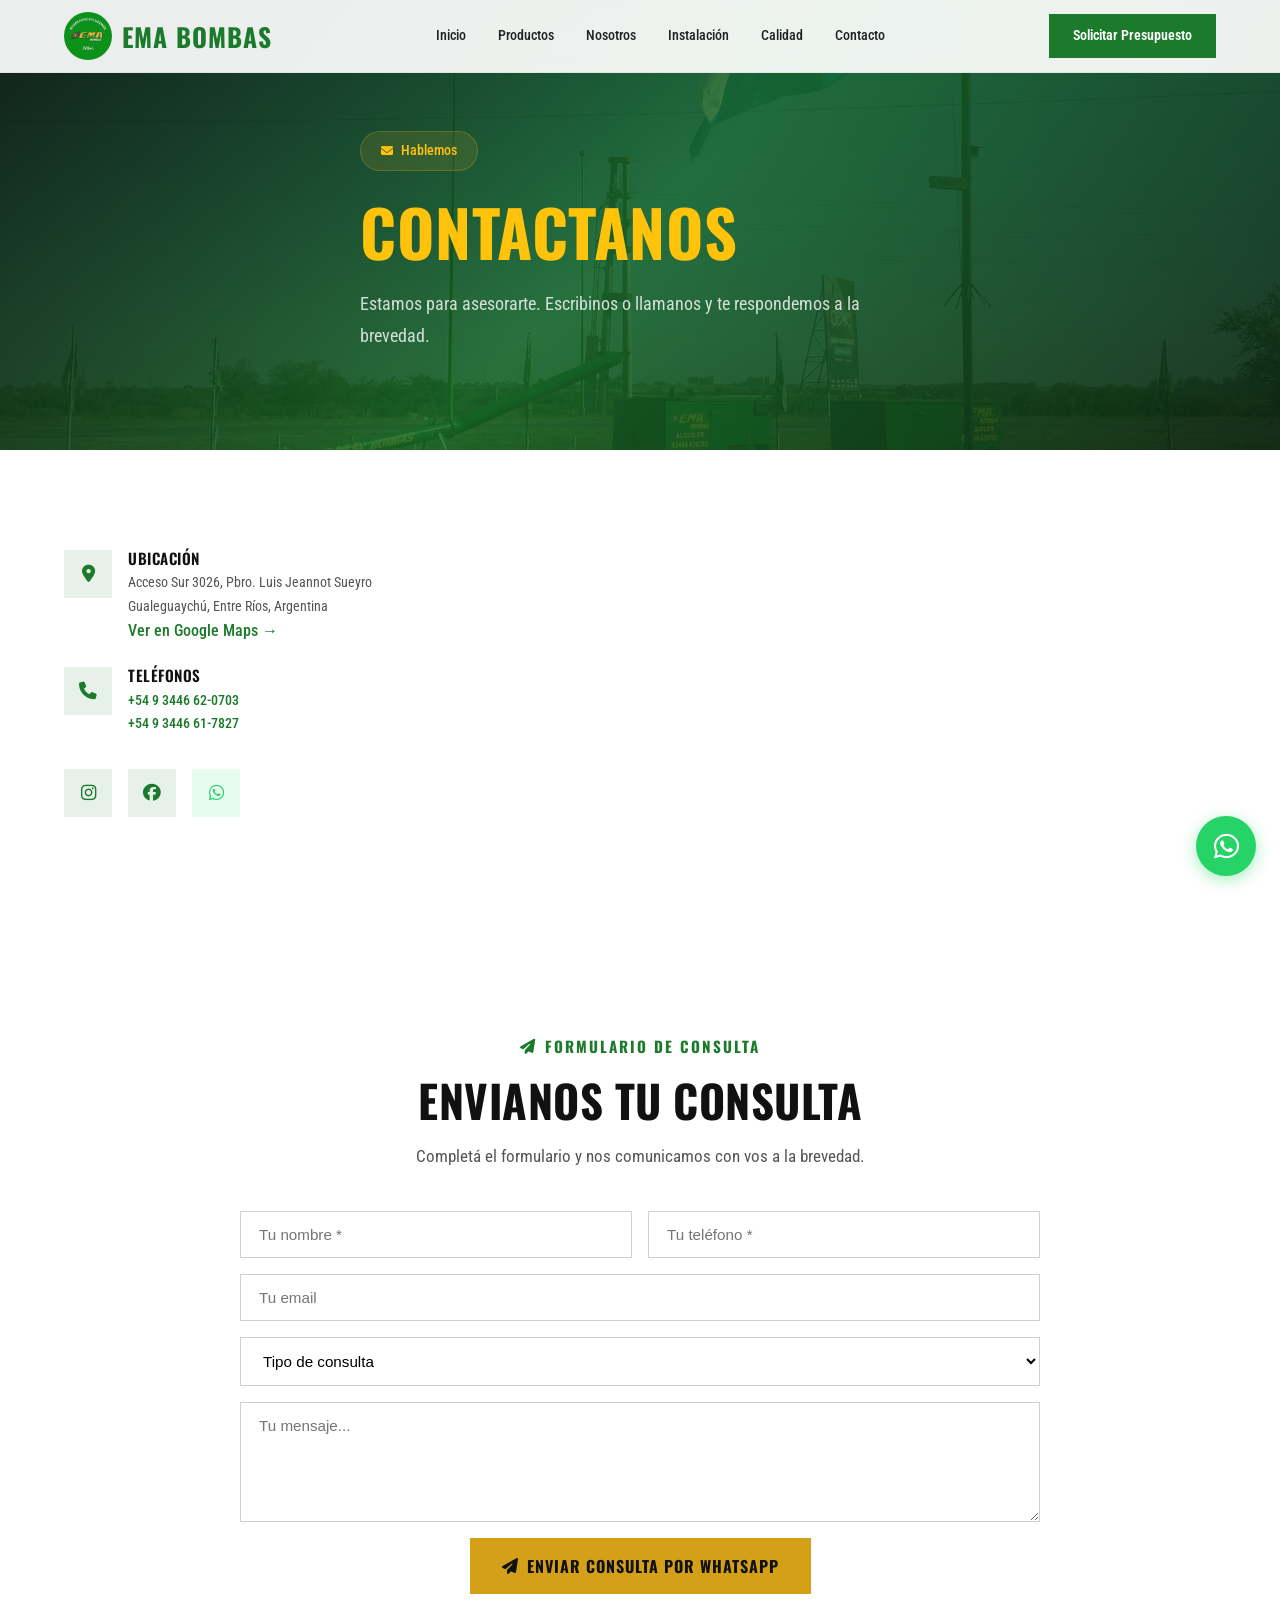
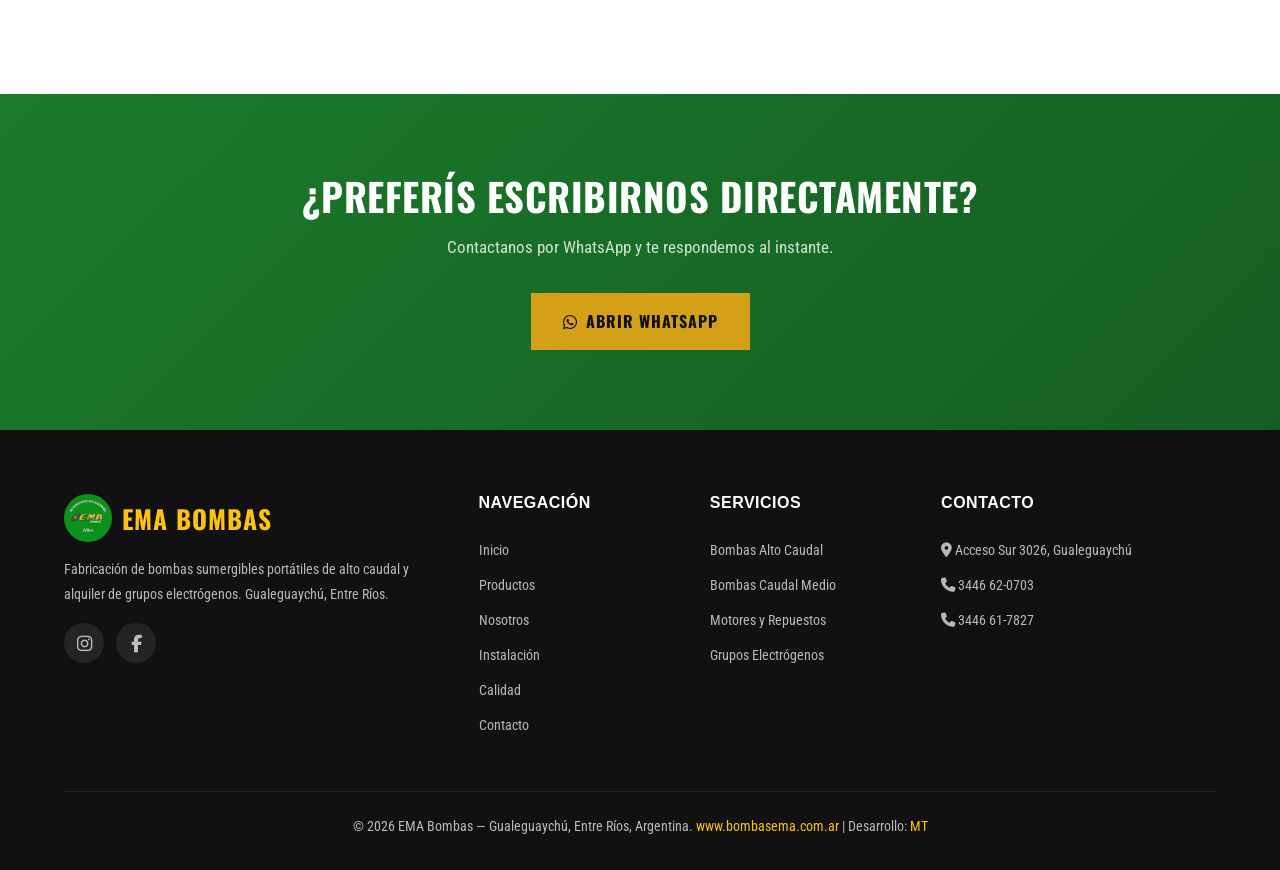
==== contacto.html @ 2de082cf "feat: sitio web EMA Bombas - versión inicial" ====
<!DOCTYPE html>
<html lang="es">
<head>
  <meta charset="UTF-8">
  <meta name="viewport" content="width=device-width, initial-scale=1.0">
  <title>Contacto | EMA Bombas - Presupuestos y Consultas - Gualeguaychú</title>
  <meta name="description" content="Contactá a EMA Bombas para presupuestos de bombas sumergibles portátiles y alquiler de grupos electrógenos. Gualeguaychú, Entre Ríos. Tel: 3446 62-0703.">
  <meta name="keywords" content="contacto EMA Bombas, presupuesto bombas sumergibles, comprar bomba agua Gualeguaychú, alquiler grupo electrógeno">
  <meta name="robots" content="index, follow">
  <meta name="geo.region" content="AR-ER">
  <meta name="geo.placename" content="Gualeguaychú">
  <link rel="canonical" href="https://www.bombasema.com.ar/contacto.html">
  <link rel="stylesheet" href="styles.css">
  <link rel="stylesheet" href="https://cdnjs.cloudflare.com/ajax/libs/font-awesome/6.5.1/css/all.min.css">
</head>
<body>
  <nav class="navbar" id="navbar">
    <div class="container">
      <a href="index.html" class="navbar__logo"><img src="assets/img/logo.webp" alt="Logo EMA Bombas" width="48" height="48"><span>EMA BOMBAS</span></a>
      <div class="navbar__links" id="navLinks"><a href="index.html">Inicio</a><a href="productos.html">Productos</a><a href="la-empresa.html">Nosotros</a><a href="instalacion.html">Instalación</a><a href="politica-de-calidad.html">Calidad</a><a href="contacto.html">Contacto</a></div>
      <a href="contacto.html" class="navbar__cta">Solicitar Presupuesto</a>
      <button class="navbar__toggle" id="navToggle" aria-label="Abrir menú"><span></span><span></span><span></span></button>
    </div>
  </nav>

  <section class="hero" style="min-height:50vh">
    <div class="hero__bg"><img src="assets/img/bomba-bandera.webp" alt="Equipos EMA Bombas con bandera argentina"></div>
    <div class="hero__overlay"></div>
    <div class="container hero__content" style="padding:40px 0">
      <div class="hero__badge"><i class="fas fa-envelope"></i> Hablemos</div>
      <h1><span class="highlight">Contactanos</span></h1>
      <p class="hero__subtitle">Estamos para asesorarte. Escribinos o llamanos y te respondemos a la brevedad.</p>
    </div>
  </section>

  <!-- CONTACTO INFO -->
  <section class="section">
    <div class="container">
      <div class="contact__grid fade-in">
        <div class="contact__info">
          <div class="contact-item">
            <div class="contact-item__icon"><i class="fas fa-map-marker-alt"></i></div>
            <div><h4>Ubicación</h4><p>Acceso Sur 3026, Pbro. Luis Jeannot Sueyro</p><p>Gualeguaychú, Entre Ríos, Argentina</p><a href="https://maps.app.goo.gl/MPAzcUcAxipJYEYY7" target="_blank" rel="noopener">Ver en Google Maps →</a></div>
          </div>
          <div class="contact-item">
            <div class="contact-item__icon"><i class="fas fa-phone"></i></div>
            <div><h4>Teléfonos</h4><p><a href="tel:+5493446620703" style="color:var(--ema-green);font-weight:500">+54 9 3446 62-0703</a></p><p><a href="tel:+5493446617827" style="color:var(--ema-green);font-weight:500">+54 9 3446 61-7827</a></p></div>
          </div>
          <div class="contact-item" style="gap:16px;margin-top:10px">
            <a href="https://www.instagram.com/emabombas/" target="_blank" rel="noopener" class="contact-item__icon" aria-label="Instagram"><i class="fab fa-instagram"></i></a>
            <a href="https://www.facebook.com/BombasEma/" target="_blank" rel="noopener" class="contact-item__icon" aria-label="Facebook"><i class="fab fa-facebook"></i></a>
            <a href="https://wa.me/5493446620703" target="_blank" rel="noopener" class="contact-item__icon" style="background:rgba(37,211,102,0.1);color:#25D366" aria-label="WhatsApp"><i class="fab fa-whatsapp"></i></a>
          </div>
        </div>
        <div class="contact__map">
          <iframe src="https://maps.google.com/maps?q=EMA+bombas+Gualeguaych%C3%BA&t=&z=15&ie=UTF8&iwloc=&output=embed" allowfullscreen loading="lazy" title="Ubicación de EMA Bombas"></iframe>
        </div>
      </div>

      <!-- FORMULARIO -->
      <div class="contact__form fade-in" style="margin-top:64px">
        <div class="section__header" style="margin-bottom:40px">
          <span class="section__label"><i class="fas fa-paper-plane"></i> Formulario de Consulta</span>
          <h2 class="section__title">Envianos tu consulta</h2>
          <p class="section__subtitle">Completá el formulario y nos comunicamos con vos a la brevedad.</p>
        </div>
        <form id="contactForm" onsubmit="handleSubmit(event)">
          <input type="text" name="nombre" placeholder="Tu nombre *" required id="form-nombre">
          <input type="tel" name="telefono" placeholder="Tu teléfono *" required id="form-telefono">
          <input type="email" name="email" placeholder="Tu email" class="full-width" id="form-email">
          <select name="consulta" class="full-width" id="form-consulta">
            <option value="">Tipo de consulta</option>
            <option value="presupuesto-bomba">Presupuesto bomba sumergible</option>
            <option value="alquiler-generador">Alquiler grupo electrógeno</option>
            <option value="repuestos">Repuestos y accesorios</option>
            <option value="soporte">Soporte técnico</option>
            <option value="otro">Otra consulta</option>
          </select>
          <textarea name="mensaje" placeholder="Tu mensaje..." class="full-width" id="form-mensaje"></textarea>
          <button type="submit" class="btn-primary full-width"><i class="fas fa-paper-plane"></i> Enviar Consulta por WhatsApp</button>
        </form>
      </div>
    </div>
  </section>

  <section class="section section--green cta-banner">
    <div class="container">
      <h2>¿Preferís escribirnos directamente?</h2>
      <p>Contactanos por WhatsApp y te respondemos al instante.</p>
      <a href="https://wa.me/5493446620703" target="_blank" class="btn-primary"><i class="fab fa-whatsapp"></i> Abrir WhatsApp</a>
    </div>
  </section>

  <footer class="footer">
    <div class="container">
      <div class="footer__grid">
        <div class="footer__brand"><a href="index.html" class="navbar__logo"><img src="assets/img/logo.webp" alt="EMA Bombas" width="48" height="48" style="border-radius:50%"><span style="color:var(--ema-gold-light)">EMA BOMBAS</span></a><p>Fabricación de bombas sumergibles portátiles de alto caudal y alquiler de grupos electrógenos. Gualeguaychú, Entre Ríos.</p><div class="footer__social"><a href="https://www.instagram.com/emabombas/" target="_blank" rel="noopener" aria-label="Instagram"><i class="fab fa-instagram"></i></a><a href="https://www.facebook.com/BombasEma/" target="_blank" rel="noopener" aria-label="Facebook"><i class="fab fa-facebook-f"></i></a></div></div>
        <div><h4 class="footer__title">Navegación</h4><div class="footer__links"><a href="index.html">Inicio</a><a href="productos.html">Productos</a><a href="la-empresa.html">Nosotros</a><a href="instalacion.html">Instalación</a><a href="politica-de-calidad.html">Calidad</a><a href="contacto.html">Contacto</a></div></div>
        <div><h4 class="footer__title">Servicios</h4><div class="footer__links"><a href="productos.html#alto-caudal">Bombas Alto Caudal</a><a href="productos.html#caudal-medio">Bombas Caudal Medio</a><a href="productos.html#accesorios">Motores y Repuestos</a><a href="productos.html#generadores">Grupos Electrógenos</a></div></div>
        <div><h4 class="footer__title">Contacto</h4><div class="footer__links"><a href="https://maps.app.goo.gl/MPAzcUcAxipJYEYY7" target="_blank"><i class="fas fa-map-marker-alt"></i> Acceso Sur 3026, Gualeguaychú</a><a href="tel:+5493446620703"><i class="fas fa-phone"></i> 3446 62-0703</a><a href="tel:+5493446617827"><i class="fas fa-phone"></i> 3446 61-7827</a></div></div>
      </div>
      <div class="footer__bottom"><p>&copy; 2026 EMA Bombas — Gualeguaychú, Entre Ríos, Argentina. <a href="https://www.bombasema.com.ar" style="color:var(--ema-gold-light)">www.bombasema.com.ar</a> | Desarrollo: <a href="https://www.linkedin.com/in/manueltorres02" target="_blank" style="color:var(--ema-gold-light)">MT</a></p></div>
    </div>
  </footer>
  <a href="https://wa.me/5493446620703" target="_blank" class="whatsapp-float" aria-label="WhatsApp"><i class="fab fa-whatsapp"></i></a>
  <script>
    window.addEventListener('scroll',()=>{document.getElementById('navbar').classList.toggle('scrolled',window.scrollY>50)});
    document.getElementById('navToggle').addEventListener('click',()=>{document.getElementById('navLinks').classList.toggle('active')});
    document.querySelectorAll('.navbar__links a').forEach(a=>{a.addEventListener('click',()=>document.getElementById('navLinks').classList.remove('active'))});
    const observer=new IntersectionObserver(e=>{e.forEach(e=>{if(e.isIntersecting){e.target.classList.add('visible');observer.unobserve(e.target)}})},{threshold:0.1});
    document.querySelectorAll('.fade-in,.fade-in-left,.fade-in-right').forEach(el=>observer.observe(el));
    function handleSubmit(e){e.preventDefault();const f=e.target;const msg=`Hola EMA Bombas! Soy ${f.nombre.value}. ${f.consulta.value?'Consulta: '+f.consulta.value+'. ':''}${f.mensaje.value||''}. Mi tel: ${f.telefono.value}`;window.open(`https://wa.me/5493446620703?text=${encodeURIComponent(msg)}`,'_blank')}
  </script>
</body>
</html>
---- styles.css ----
/* ===== EMA BOMBAS - Design System ===== */
@import url('https://fonts.googleapis.com/css2?family=Oswald:wght@400;500;600;700&family=Roboto+Condensed:wght@400;500;700&display=swap');

:root {
  --ema-green: #1B7A2B;
  --ema-green-dark: #145E21;
  --ema-green-light: #2A9D3A;
  --ema-gold: #D4A017;
  --ema-gold-light: #FFC30B;
  --ema-gold-dark: #A67B00;
  --ema-white: #FFFFFF;
  --ema-off-white: #EAEAEA;
  --ema-dark: #111111;
  --ema-gray: #555555;
  --ema-gray-light: #D0D0D0;
  --ema-gray-dark: #222222;
  --shadow-sm: none;
  --shadow-md: none;
  --shadow-lg: none;
  --shadow-xl: none;
  --radius-sm: 0px;
  --radius-md: 0px;
  --radius-lg: 0px;
  --radius-xl: 0px;
  --transition: 0.15s ease-in-out;
}

*, *::before, *::after { box-sizing: border-box; margin: 0; padding: 0; }

html { scroll-behavior: smooth; font-size: 16px; }

body {
  font-family: 'Roboto Condensed', sans-serif;
  color: var(--ema-dark);
  background: var(--ema-white);
  line-height: 1.6;
  overflow-x: hidden;
}

h1, h2, h3, h4, h5, h6 { font-family: 'Oswald', sans-serif; line-height: 1.15; text-transform: uppercase; letter-spacing: 0.5px; }

a { text-decoration: none; color: inherit; transition: var(--transition); }
img { max-width: 100%; height: auto; display: block; }
ul { list-style: none; }

.container { max-width: 1200px; margin: 0 auto; padding: 0 24px; }

/* ===== NAVBAR ===== */
.navbar {
  position: fixed; top: 0; left: 0; right: 0; z-index: 1000;
  background: rgba(255,255,255,0.92);
  backdrop-filter: blur(20px); -webkit-backdrop-filter: blur(20px);
  border-bottom: 1px solid rgba(27,122,43,0.08);
  transition: var(--transition);
}
.navbar.scrolled { box-shadow: var(--shadow-sm); }
.navbar .container {
  display: flex; align-items: center; justify-content: space-between;
  height: 72px;
}
.navbar__logo { display: flex; align-items: center; gap: 10px; }
.navbar__logo img { height: 48px; width: 48px; object-fit: contain; border-radius: 50%; }
.navbar__logo span {
  font-family: 'Oswald', sans-serif; font-weight: 700; font-size: 1.6rem;
  color: var(--ema-green); letter-spacing: 1px; text-transform: uppercase;
}
.navbar__links { display: flex; gap: 32px; align-items: center; }
.navbar__links a {
  font-size: 0.9rem; font-weight: 500; color: var(--ema-gray-dark);
  position: relative; padding: 4px 0;
}
.navbar__links a::after {
  content: ''; position: absolute; bottom: -2px; left: 0; width: 0; height: 2px;
  background: var(--ema-green); border-radius: 2px; transition: var(--transition);
}
.navbar__links a:hover { color: var(--ema-green); }
.navbar__links a:hover::after { width: 100%; }
.navbar__cta {
  background: var(--ema-green); color: white; padding: 10px 24px;
  border-radius: var(--radius-sm); font-weight: 600; font-size: 0.9rem;
  transition: var(--transition); border: none; cursor: pointer;
}
.navbar__cta:hover { background: var(--ema-green-dark); transform: translateY(-1px); box-shadow: var(--shadow-md); }
.navbar__toggle { display: none; background: none; border: none; cursor: pointer; padding: 8px; }
.navbar__toggle span { display: block; width: 24px; height: 2px; background: var(--ema-dark); margin: 6px 0; transition: var(--transition); border-radius: 2px; }

/* ===== HERO ===== */
.hero {
  position: relative; min-height: 100vh; display: flex; align-items: center;
  background: linear-gradient(135deg, var(--ema-dark) 0%, var(--ema-green-dark) 100%);
  overflow: hidden; padding-top: 72px;
}
.hero__bg {
  position: absolute; inset: 0; z-index: 0;
}
.hero__bg img { width: 100%; height: 100%; object-fit: cover; opacity: 0.35; }
.hero__overlay {
  position: absolute; inset: 0; z-index: 1;
  background: linear-gradient(135deg, rgba(13,27,15,0.85) 0%, rgba(27,122,43,0.6) 50%, rgba(13,27,15,0.75) 100%);
}
.hero__content { position: relative; z-index: 2; padding: 80px 0; }
.hero__badge {
  display: inline-flex; align-items: center; gap: 8px;
  background: rgba(197,160,40,0.15); border: 1px solid rgba(197,160,40,0.3);
  padding: 8px 20px; border-radius: 100px; margin-bottom: 24px;
  font-size: 0.85rem; color: var(--ema-gold-light); font-weight: 500;
}
.hero__badge i { font-size: 0.75rem; }
.hero h1 {
  font-size: clamp(2.5rem, 5vw, 4.2rem); font-weight: 900; color: white;
  margin-bottom: 20px; max-width: 700px;
}
.hero h1 .highlight { color: var(--ema-gold-light); }
.hero__subtitle {
  font-size: 1.15rem; color: rgba(255,255,255,0.8); max-width: 560px;
  margin-bottom: 40px; line-height: 1.7;
}
.hero__actions { display: flex; gap: 16px; flex-wrap: wrap; }
.btn-primary {
  display: inline-flex; align-items: center; gap: 8px;
  background: var(--ema-gold); color: var(--ema-dark); padding: 16px 32px;
  border-radius: var(--radius-sm); font-weight: 700; font-size: 1rem;
  transition: var(--transition); border: none; cursor: pointer;
  font-family: 'Oswald', sans-serif; text-transform: uppercase; letter-spacing: 1px;
}
.btn-primary:hover { background: var(--ema-gold-light); transform: translateY(-2px); box-shadow: 0 8px 24px rgba(197,160,40,0.3); }
.btn-secondary {
  display: inline-flex; align-items: center; gap: 8px;
  background: rgba(255,255,255,0.1); color: white; padding: 16px 32px;
  border-radius: var(--radius-sm); font-weight: 600; font-size: 1rem;
  border: 1px solid rgba(255,255,255,0.2); transition: var(--transition);
  cursor: pointer; font-family: 'Oswald', sans-serif; text-transform: uppercase; letter-spacing: 1px;
}
.btn-secondary:hover { background: rgba(255,255,255,0.2); border-color: rgba(255,255,255,0.4); }
.hero__stats {
  display: flex; gap: 48px; margin-top: 60px; padding-top: 40px;
  border-top: 1px solid rgba(255,255,255,0.1);
}
.hero__stat h3 { font-size: 2.2rem; font-weight: 800; color: var(--ema-gold-light); }
.hero__stat p { font-size: 0.85rem; color: rgba(255,255,255,0.6); margin-top: 4px; }

/* ===== SECTION COMMON ===== */
.section { padding: 100px 0; }
.section--gray { background: var(--ema-off-white); }
.section--dark { background: var(--ema-dark); color: white; }
.section--green { background: linear-gradient(135deg, var(--ema-green) 0%, var(--ema-green-dark) 100%); color: white; }
.section__header { text-align: center; max-width: 680px; margin: 0 auto 60px; }
.section__label {
  display: inline-flex; align-items: center; gap: 8px;
  color: var(--ema-green); font-weight: 700; font-size: 0.95rem; font-family: 'Oswald', sans-serif;
  text-transform: uppercase; letter-spacing: 2px; margin-bottom: 16px;
}
.section--dark .section__label, .section--green .section__label { color: var(--ema-gold-light); }
.section__title { font-size: clamp(2rem, 3.5vw, 2.8rem); font-weight: 800; margin-bottom: 16px; }
.section__subtitle { font-size: 1.05rem; color: var(--ema-gray); line-height: 1.7; }
.section--dark .section__subtitle, .section--green .section__subtitle { color: rgba(255,255,255,0.7); }

/* ===== PRODUCTS ===== */
.products__grid { display: grid; grid-template-columns: repeat(auto-fit, minmax(340px, 1fr)); gap: 32px; }
.product-card {
  background: white; border-radius: var(--radius-lg); overflow: hidden;
  box-shadow: var(--shadow-sm); transition: var(--transition);
  border: 1px solid var(--ema-gray-light);
}
.product-card:hover { transform: translateY(-8px); box-shadow: var(--shadow-lg); }
.product-card__img { position: relative; height: 260px; overflow: hidden; background: var(--ema-off-white); }
.product-card__img img { width: 100%; height: 100%; object-fit: cover; transition: transform 0.6s ease; }
.product-card:hover .product-card__img img { transform: scale(1.05); }
.product-card__badge {
  position: absolute; top: 16px; left: 16px; background: var(--ema-green);
  color: white; padding: 6px 14px; border-radius: 100px; font-size: 0.8rem; font-weight: 600;
}
.product-card__body { padding: 28px; }
.product-card__title { font-size: 1.35rem; font-weight: 700; margin-bottom: 8px; }
.product-card__flow {
  display: inline-flex; align-items: center; gap: 6px;
  background: rgba(27,122,43,0.08); color: var(--ema-green); padding: 6px 14px;
  border-radius: 100px; font-size: 0.85rem; font-weight: 600; margin-bottom: 12px;
}
.product-card__desc { font-size: 0.95rem; color: var(--ema-gray); margin-bottom: 20px; line-height: 1.6; }
.product-card__link {
  display: inline-flex; align-items: center; gap: 6px;
  color: var(--ema-green); font-weight: 600; font-size: 0.9rem;
}
.product-card__link:hover { gap: 10px; }

/* ===== FEATURES ACCORDION ===== */
.features-accordion {
  display: flex;
  height: 420px;
  gap: 16px;
  width: 100%;
}
.accordion-item {
  position: relative;
  flex: 1;
  border-radius: var(--radius-lg);
  overflow: hidden;
  background-size: cover;
  background-position: center;
  transition: flex 0.6s cubic-bezier(0.4, 0, 0.2, 1);
  cursor: pointer;
  display: flex;
  align-items: flex-end;
}
.accordion-item:hover { flex: 3; }
.accordion-item__overlay {
  position: absolute; inset: 0;
  background: linear-gradient(to top, rgba(13,27,15,0.95) 0%, rgba(13,27,15,0.3) 60%, rgba(13,27,15,0.1) 100%);
  transition: var(--transition);
}
.accordion-item:hover .accordion-item__overlay {
  background: linear-gradient(to top, rgba(13,27,15,0.95) 0%, rgba(13,27,15,0.6) 100%);
}
.accordion-item__content {
  position: relative; z-index: 1; padding: 32px; color: white; width: 100%;
}
.accordion-item__icon {
  width: 48px; height: 48px; border-radius: var(--radius-md);
  background: var(--ema-green); display: flex; align-items: center; justify-content: center;
  font-size: 1.2rem; margin-bottom: 16px; transition: var(--transition);
}
.accordion-item h3 { font-size: 1.25rem; font-weight: 700; white-space: nowrap; transition: var(--transition); margin-bottom: 0; }
.accordion-item p {
  font-size: 0.95rem; color: rgba(255,255,255,0.8); line-height: 1.5;
  opacity: 0; max-height: 0; overflow: hidden; transition: opacity 0.4s ease, max-height 0.6s ease;
}
.accordion-item:hover h3 { margin-bottom: 12px; }
.accordion-item:hover p { opacity: 1; max-height: 100px; }
.accordion-item:hover .accordion-item__icon {
  background: var(--ema-gold); color: var(--ema-dark); transform: scale(1.1);
}

/* ===== ABOUT ===== */
.about__grid { display: grid; grid-template-columns: 1fr 1fr; gap: 64px; align-items: center; }
.about__image { position: relative; border-radius: var(--radius-lg); overflow: hidden; }
.about__image img { width: 100%; height: auto; max-height: 550px; object-fit: cover; object-position: center top; border-radius: var(--radius-lg); }
.about__image-accent {
  position: absolute; bottom: -12px; right: -12px; width: 120px; height: 120px;
  background: var(--ema-gold); border-radius: var(--radius-lg); z-index: -1;
}
.about__content h2 { font-size: 2.2rem; font-weight: 800; margin-bottom: 20px; }
.about__content p { color: var(--ema-gray); margin-bottom: 16px; line-height: 1.7; }
.about__highlights { display: flex; gap: 24px; margin-top: 32px; }
.about__highlight { text-align: center; }
.about__highlight h4 { font-size: 1.8rem; font-weight: 800; color: var(--ema-green); }
.about__highlight p { font-size: 0.8rem; color: var(--ema-gray); margin-top: 4px; }

/* ===== INSTALLATION STEPS ===== */
.steps__grid { display: grid; grid-template-columns: repeat(auto-fit, minmax(250px, 1fr)); gap: 32px; counter-reset: step; }
.step-card { position: relative; padding: 32px; text-align: center; counter-increment: step; }
.step-card::before {
  content: counter(step); display: flex; align-items: center; justify-content: center;
  width: 52px; height: 52px; border-radius: 50%; margin: 0 auto 20px;
  background: var(--ema-gold); color: var(--ema-dark);
  font-family: 'Outfit', sans-serif; font-weight: 800; font-size: 1.2rem;
}
.section--dark .step-card h3 { color: white; font-size: 1.1rem; font-weight: 700; margin-bottom: 10px; }
.section--dark .step-card p { color: rgba(255,255,255,0.7); font-size: 0.9rem; line-height: 1.6; }

/* ===== FAQ ===== */
.faq__list { max-width: 800px; margin: 0 auto; }
.faq-item {
  border: 1px solid var(--ema-gray-light); border-radius: var(--radius-md);
  margin-bottom: 12px; overflow: hidden; transition: var(--transition);
}
.faq-item.active { border-color: var(--ema-green); box-shadow: var(--shadow-sm); }
.faq-item__question {
  display: flex; align-items: center; justify-content: space-between;
  padding: 20px 24px; cursor: pointer; font-weight: 600; font-size: 1rem;
  background: white; border: none; width: 100%; text-align: left;
  font-family: 'Inter', sans-serif; color: var(--ema-dark); transition: var(--transition);
}
.faq-item__question:hover { color: var(--ema-green); }
.faq-item__question i { transition: var(--transition); color: var(--ema-green); font-size: 0.85rem; }
.faq-item.active .faq-item__question i { transform: rotate(180deg); }
.faq-item__answer { padding: 0 24px; max-height: 0; overflow: hidden; transition: max-height 0.4s ease, padding 0.3s ease; }
.faq-item.active .faq-item__answer { max-height: 300px; padding: 0 24px 20px; }
.faq-item__answer p { color: var(--ema-gray); line-height: 1.7; font-size: 0.95rem; }

/* ===== MAP / CONTACT ===== */
.contact__grid { display: grid; grid-template-columns: 1fr 1fr; gap: 48px; }
.contact__info { display: flex; flex-direction: column; gap: 24px; }
.contact-item { display: flex; gap: 16px; align-items: flex-start; }
.contact-item__icon {
  width: 48px; height: 48px; border-radius: var(--radius-sm); flex-shrink: 0;
  background: rgba(27,122,43,0.1); display: flex; align-items: center; justify-content: center;
  color: var(--ema-green); font-size: 1.1rem;
}
.contact-item h4 { font-size: 0.95rem; font-weight: 600; margin-bottom: 4px; }
.contact-item p { font-size: 0.9rem; color: var(--ema-gray); }
.contact-item a { color: var(--ema-green); font-weight: 500; }
.contact-item a:hover { text-decoration: underline; }
.contact__map { border-radius: var(--radius-lg); overflow: hidden; height: 420px; box-shadow: var(--shadow-md); }
.contact__map iframe { width: 100%; height: 100%; border: 0; }
.contact__form { margin-top: 40px; }
.contact__form form { display: grid; grid-template-columns: 1fr 1fr; gap: 16px; max-width: 800px; margin: 0 auto; }
.contact__form .full-width { grid-column: 1 / -1; }
.contact__form input, .contact__form textarea, .contact__form select {
  width: 100%; padding: 14px 18px; border: 1px solid var(--ema-gray-light);
  border-radius: var(--radius-sm); font-family: 'Inter', sans-serif;
  font-size: 0.95rem; transition: var(--transition); background: white;
}
.contact__form input:focus, .contact__form textarea:focus, .contact__form select:focus {
  outline: none; border-color: var(--ema-green); box-shadow: 0 0 0 3px rgba(27,122,43,0.1);
}
.contact__form textarea { resize: vertical; min-height: 120px; }
.contact__form button { grid-column: 1 / -1; justify-self: center; }

/* ===== CTA BANNER ===== */
.cta-banner { text-align: center; padding: 80px 24px; }
.cta-banner h2 { font-size: clamp(1.8rem, 3vw, 2.5rem); font-weight: 800; color: white; margin-bottom: 16px; }
.cta-banner p { color: rgba(255,255,255,0.8); font-size: 1.05rem; margin-bottom: 32px; max-width: 560px; margin-left: auto; margin-right: auto; }
.cta-banner .btn-primary { background: var(--ema-gold); color: var(--ema-dark); }

/* ===== FOOTER ===== */
.footer { background: var(--ema-dark); color: rgba(255,255,255,0.7); padding: 64px 0 32px; }
.footer__grid { display: grid; grid-template-columns: 2fr 1fr 1fr 1.5fr; gap: 48px; margin-bottom: 48px; }
.footer__brand p { margin-top: 16px; font-size: 0.9rem; line-height: 1.7; }
.footer__title { font-family: 'Outfit', sans-serif; font-weight: 700; color: white; font-size: 1rem; margin-bottom: 20px; }
.footer__links a { display: block; font-size: 0.9rem; padding: 6px 0; transition: var(--transition); }
.footer__links a:hover { color: var(--ema-gold-light); padding-left: 4px; }
.footer__social { display: flex; gap: 12px; margin-top: 16px; }
.footer__social a {
  width: 40px; height: 40px; border-radius: 50%; display: flex; align-items: center;
  justify-content: center; background: rgba(255,255,255,0.08); font-size: 1.1rem;
  transition: var(--transition);
}
.footer__social a:hover { background: var(--ema-green); color: white; transform: translateY(-2px); }
.footer__bottom { border-top: 1px solid rgba(255,255,255,0.08); padding-top: 24px; text-align: center; font-size: 0.85rem; }

/* ===== WHATSAPP FLOAT ===== */
.whatsapp-float {
  position: fixed; bottom: 24px; right: 24px; z-index: 999;
  width: 60px; height: 60px; border-radius: 50%;
  background: #25D366; color: white; font-size: 1.8rem;
  display: flex; align-items: center; justify-content: center;
  box-shadow: 0 4px 16px rgba(37,211,102,0.4); transition: var(--transition);
  animation: pulse-whatsapp 2s infinite;
}
.whatsapp-float:hover { transform: scale(1.1); box-shadow: 0 6px 24px rgba(37,211,102,0.5); }
@keyframes pulse-whatsapp {
  0%, 100% { box-shadow: 0 4px 16px rgba(37,211,102,0.4); }
  50% { box-shadow: 0 4px 24px rgba(37,211,102,0.6), 0 0 0 12px rgba(37,211,102,0.1); }
}

/* ===== ANIMATIONS ===== */
.fade-in { opacity: 0; transform: translateY(30px); transition: opacity 0.6s ease, transform 0.6s ease; }
.fade-in.visible { opacity: 1; transform: translateY(0); }
.fade-in-left { opacity: 0; transform: translateX(-40px); transition: opacity 0.6s ease, transform 0.6s ease; }
.fade-in-left.visible { opacity: 1; transform: translateX(0); }
.fade-in-right { opacity: 0; transform: translateX(40px); transition: opacity 0.6s ease, transform 0.6s ease; }
.fade-in-right.visible { opacity: 1; transform: translateX(0); }

/* ===== RESPONSIVE ===== */
@media (max-width: 992px) {
  .navbar__links { display: none; position: fixed; top: 72px; left: 0; right: 0; background: white; flex-direction: column; padding: 24px; gap: 16px; box-shadow: var(--shadow-lg); }
  .navbar__links.active { display: flex; }
  .navbar__toggle { display: block; }
  .navbar__cta { display: none; }
  .hero__stats { gap: 24px; flex-wrap: wrap; }
  .about__grid { grid-template-columns: 1fr; gap: 40px; }
  .contact__grid { grid-template-columns: 1fr; }
  .footer__grid { grid-template-columns: 1fr 1fr; }
  .products__grid { grid-template-columns: 1fr; }
}
@media (max-width: 640px) {
  .container { padding: 0 28px; }
  .section { padding: 64px 0; }
  .hero__actions { flex-direction: column; }
  .hero__stats { flex-direction: column; gap: 16px; }
  .footer__grid { grid-template-columns: 1fr; }
  .contact__form form { grid-template-columns: 1fr; }
  .features-accordion { flex-direction: column; height: 600px; }
  .accordion-item { flex: 1; }
  .accordion-item h3 { white-space: normal; }
  .steps__grid { grid-template-columns: 1fr; }
  .footer { padding-bottom: 100px; }
}
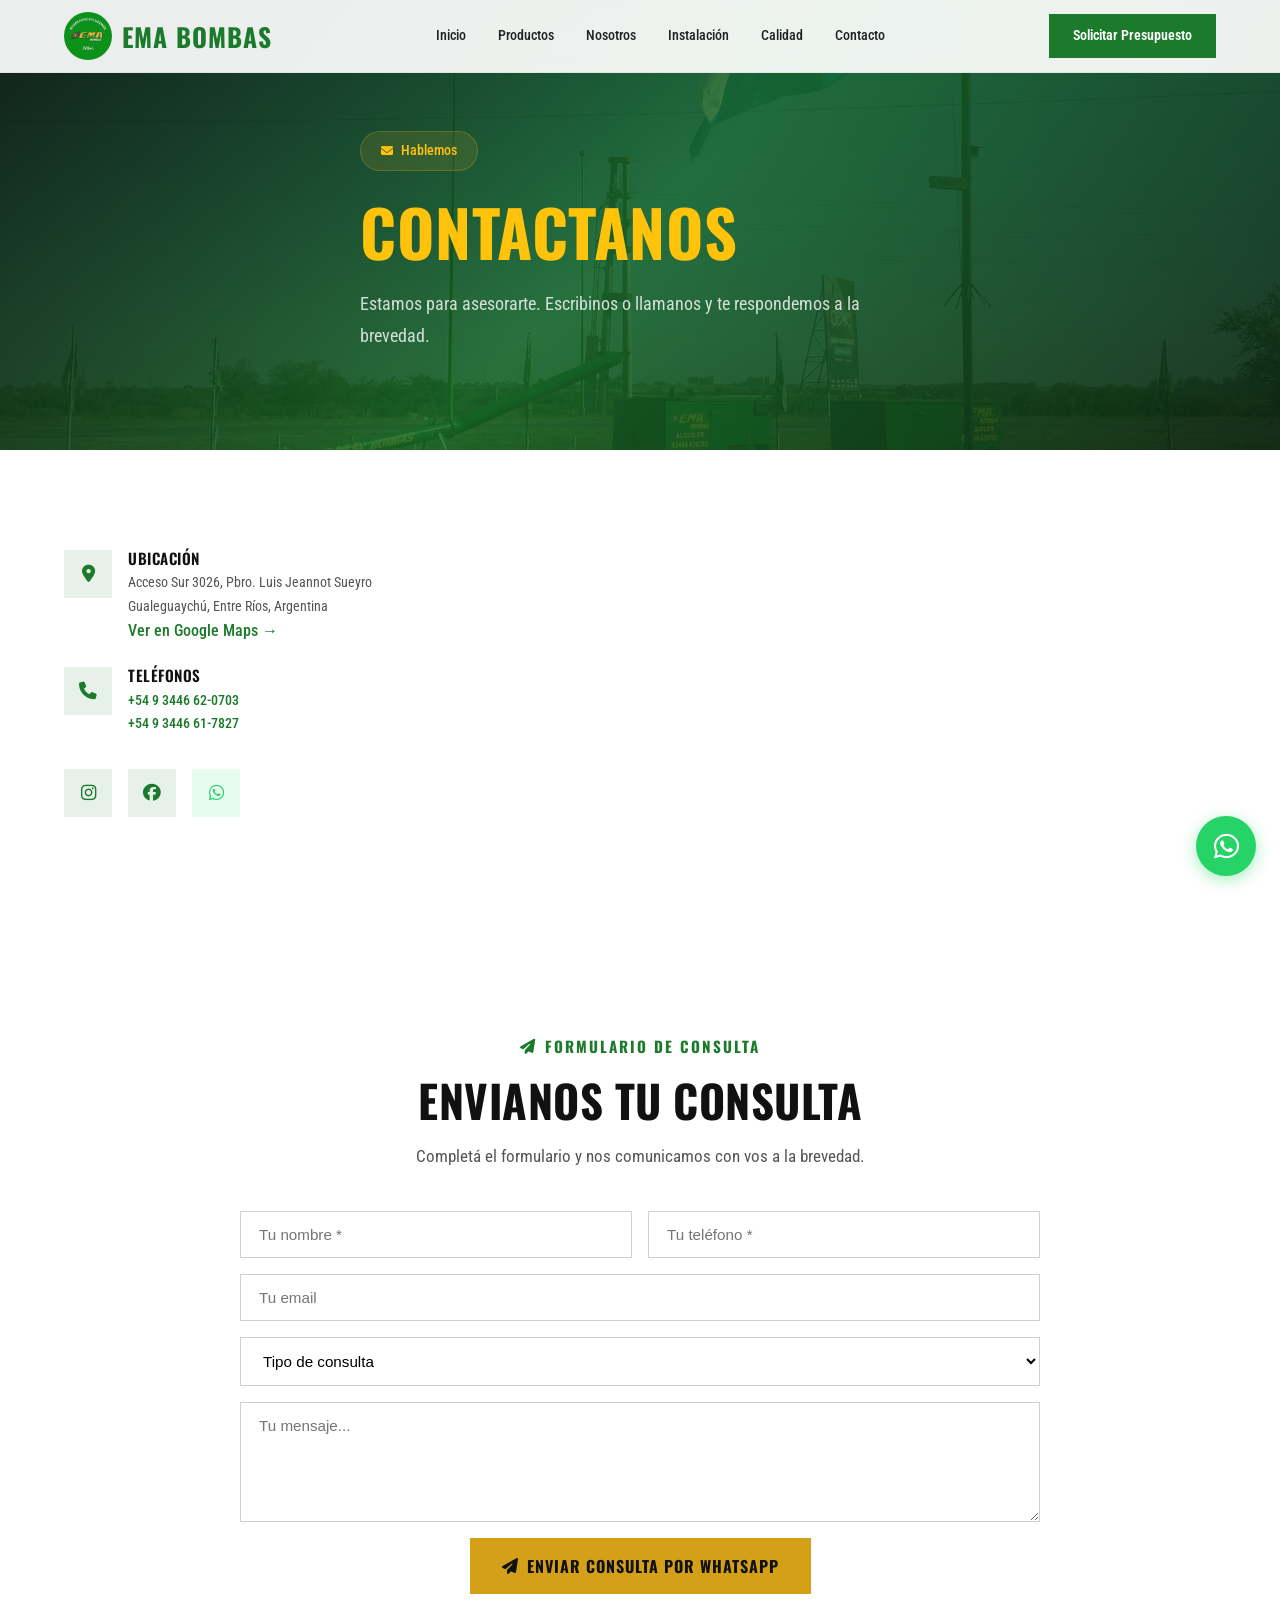
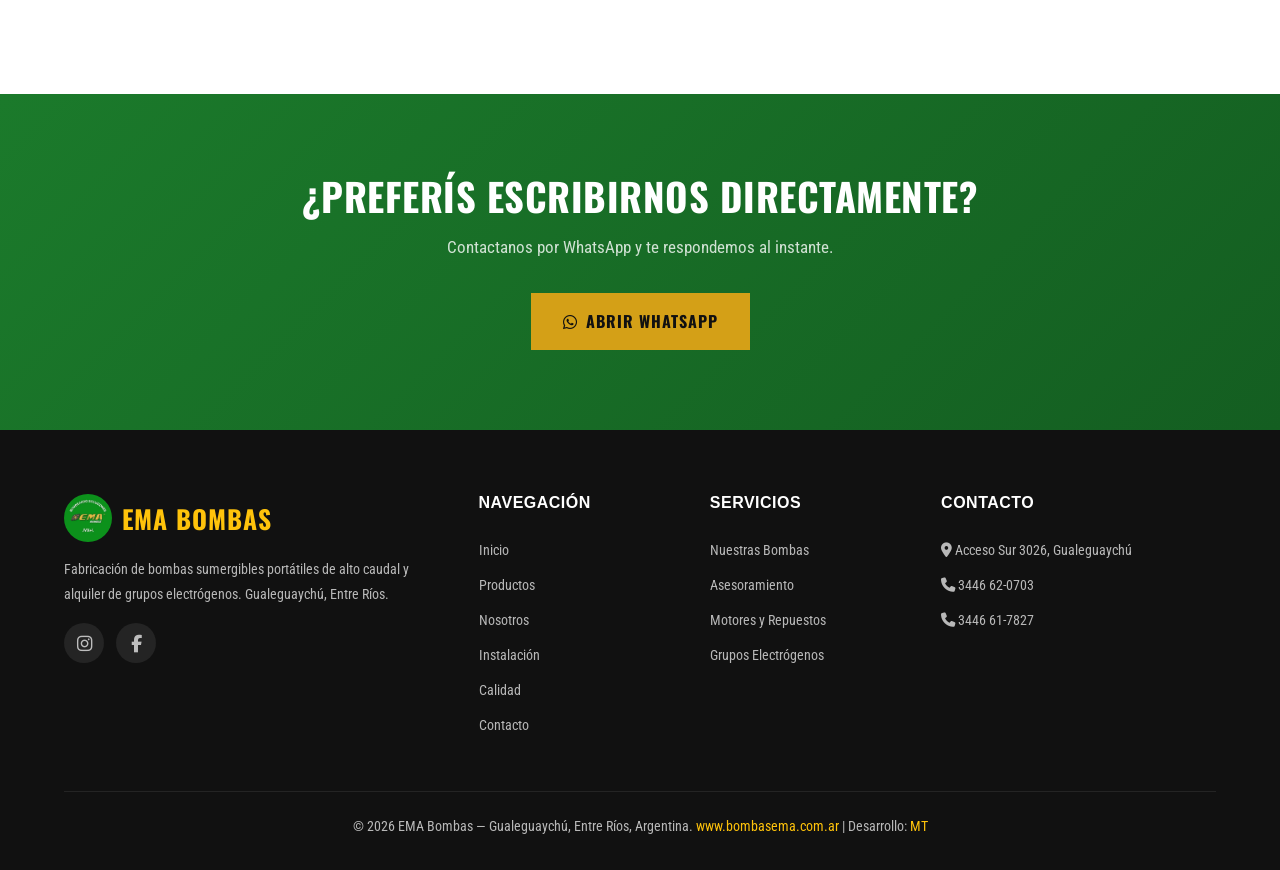
==== commit a54b77fb: "feat: actualizar sección de bombas con modelos D14 y D10 reales, limpiar info inventada" ====
--- a/contacto.html
+++ b/contacto.html
@@ -26,7 +26,7 @@
   <section class="hero" style="min-height:50vh">
     <div class="hero__bg"><img src="assets/img/bomba-bandera.webp" alt="Equipos EMA Bombas con bandera argentina"></div>
     <div class="hero__overlay"></div>
-    <div class="container hero__content" style="padding:40px 0">
+    <div class="container hero__content" style="padding-top:40px; padding-bottom:40px">
       <div class="hero__badge"><i class="fas fa-envelope"></i> Hablemos</div>
       <h1><span class="highlight">Contactanos</span></h1>
       <p class="hero__subtitle">Estamos para asesorarte. Escribinos o llamanos y te respondemos a la brevedad.</p>
@@ -96,7 +96,7 @@
       <div class="footer__grid">
         <div class="footer__brand"><a href="index.html" class="navbar__logo"><img src="assets/img/logo.webp" alt="EMA Bombas" width="48" height="48" style="border-radius:50%"><span style="color:var(--ema-gold-light)">EMA BOMBAS</span></a><p>Fabricación de bombas sumergibles portátiles de alto caudal y alquiler de grupos electrógenos. Gualeguaychú, Entre Ríos.</p><div class="footer__social"><a href="https://www.instagram.com/emabombas/" target="_blank" rel="noopener" aria-label="Instagram"><i class="fab fa-instagram"></i></a><a href="https://www.facebook.com/BombasEma/" target="_blank" rel="noopener" aria-label="Facebook"><i class="fab fa-facebook-f"></i></a></div></div>
         <div><h4 class="footer__title">Navegación</h4><div class="footer__links"><a href="index.html">Inicio</a><a href="productos.html">Productos</a><a href="la-empresa.html">Nosotros</a><a href="instalacion.html">Instalación</a><a href="politica-de-calidad.html">Calidad</a><a href="contacto.html">Contacto</a></div></div>
-        <div><h4 class="footer__title">Servicios</h4><div class="footer__links"><a href="productos.html#alto-caudal">Bombas Alto Caudal</a><a href="productos.html#caudal-medio">Bombas Caudal Medio</a><a href="productos.html#accesorios">Motores y Repuestos</a><a href="productos.html#generadores">Grupos Electrógenos</a></div></div>
+        <div><h4 class="footer__title">Servicios</h4><div class="footer__links"><a href="productos.html#bombas">Nuestras Bombas</a><a href="productos.html#bombas">Asesoramiento</a><a href="productos.html#accesorios">Motores y Repuestos</a><a href="productos.html#generadores">Grupos Electrógenos</a></div></div>
         <div><h4 class="footer__title">Contacto</h4><div class="footer__links"><a href="https://maps.app.goo.gl/MPAzcUcAxipJYEYY7" target="_blank"><i class="fas fa-map-marker-alt"></i> Acceso Sur 3026, Gualeguaychú</a><a href="tel:+5493446620703"><i class="fas fa-phone"></i> 3446 62-0703</a><a href="tel:+5493446617827"><i class="fas fa-phone"></i> 3446 61-7827</a></div></div>
       </div>
       <div class="footer__bottom"><p>&copy; 2026 EMA Bombas — Gualeguaychú, Entre Ríos, Argentina. <a href="https://www.bombasema.com.ar" style="color:var(--ema-gold-light)">www.bombasema.com.ar</a> | Desarrollo: <a href="https://www.linkedin.com/in/manueltorres02" target="_blank" style="color:var(--ema-gold-light)">MT</a></p></div>
--- a/styles.css
+++ b/styles.css
@@ -98,7 +98,7 @@
   position: absolute; inset: 0; z-index: 1;
   background: linear-gradient(135deg, rgba(13,27,15,0.85) 0%, rgba(27,122,43,0.6) 50%, rgba(13,27,15,0.75) 100%);
 }
-.hero__content { position: relative; z-index: 2; padding: 80px 0; }
+.hero__content { position: relative; z-index: 2; padding-top: 80px; padding-bottom: 80px; }
 .hero__badge {
   display: inline-flex; align-items: center; gap: 8px;
   background: rgba(197,160,40,0.15); border: 1px solid rgba(197,160,40,0.3);
